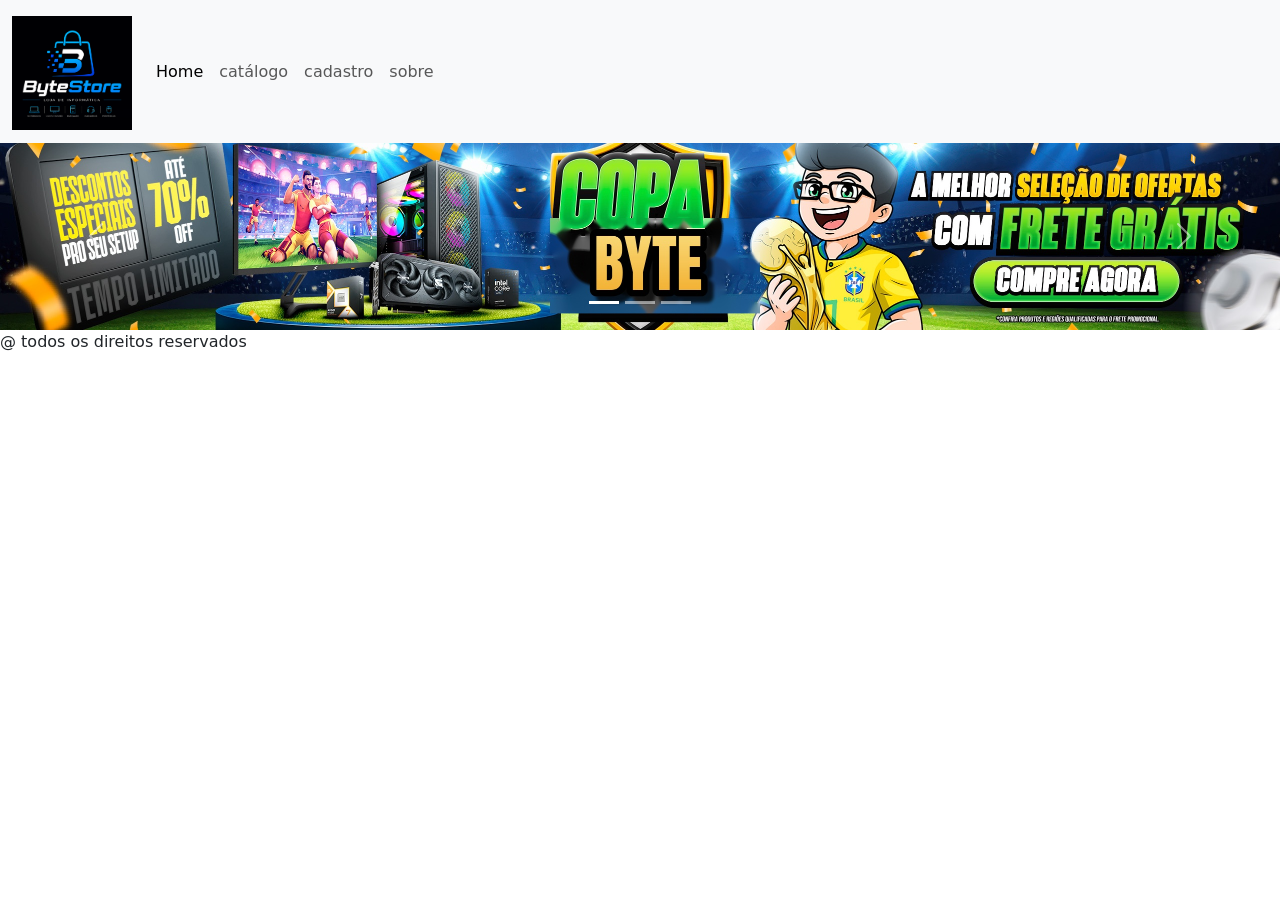
==== index.html @ 50911027 "resolvendo conflitos" ====
<!DOCTYPE html>
<html lang="pt-BR">
<head>
    <meta charset="UTF-8">
    <meta name="viewport" content="width=device-width, initial-scale=1.0">
    <title>Document</title>
    <link href="https://cdn.jsdelivr.net/npm/bootstrap@5.3.8/dist/css/bootstrap.min.css" rel="stylesheet" integrity="sha384-sRIl4kxILFvY47J16cr9ZwB07vP4J8+LH7qKQnuqkuIAvNWLzeN8tE5YBujZqJLB" crossorigin="anonymous">
    <link rel="stylesheet" href="./base.css">
</head>
<body>

    <nav class="navbar navbar-expand-lg bg-body-tertiary">
    <div class="container-fluid">
        <a class="navbar-brand" href="./index.html"><img src="./assets/img/Logo (1).png" alt="Logo" width="120" height="114" class="d-inline-block align-text-top">
     </a>
        <button class="navbar-toggler" type="button" data-bs-toggle="collapse" data-bs-target="#navbarText" aria-controls="navbarText" aria-expanded="false" aria-label="Toggle navigation">
        <span class="navbar-toggler-icon"></span>
        </button>
        <div class="collapse navbar-collapse" id="navbarText">
        <ul class="navbar-nav me-auto mb-2 mb-lg-0">
            <li class="nav-item">
            <a class="nav-link active" aria-current="page" href="./index.html">Home</a>
            </li>
            <li class="nav-item">
            <a class="nav-link" href="./catalogo.html">catálogo</a>
            </li>
            <li class="nav-item">
            <a class="nav-link" href="./cadastro.html">cadastro</a>
            </li>
            <li class="nav-item">
            <a class="nav-link" href="./sobre.html">sobre</a>
            </li>
        </ul>
        
        </div>
    </div>
    </nav>
    <section>
        <div id="carouselExampleCaptions" class="carousel slide">
        <div class="carousel-indicators">
            <button type="button" data-bs-target="#carouselExampleCaptions" data-bs-slide-to="0" class="active" aria-current="true" aria-label="Slide 1"></button>
            <button type="button" data-bs-target="#carouselExampleCaptions" data-bs-slide-to="1" aria-label="Slide 2"></button>
            <button type="button" data-bs-target="#carouselExampleCaptions" data-bs-slide-to="2" aria-label="Slide 3"></button>
        </div>
        <div class="carousel-inner">
            <div class="carousel-item active">
            <img src="./assets/img/imagem 1.jpg" class="d-block align-items-center  w-100" alt="...">
            <div class="carousel-caption d-none d-md-block">     </div>
            </div>
            <div class="carousel-item">
            <img src="./assets/img/imagem 2.png" class="d-block w-100" alt="...">
            <div class="carousel-caption d-none d-md-block"></div></div>
            <div class="carousel-item">
            <img src="./assets/img/imagem 3.png" class="d-block w-100" alt="...">
            <div class="carousel-caption d-none d-md-block">
                
            </div>
            </div>
        </div>
        <button class="carousel-control-prev" type="button" data-bs-target="#carouselExampleCaptions" data-bs-slide="prev">
            <span class="carousel-control-prev-icon" aria-hidden="true"></span>
            <span class="visually-hidden">Previous</span>
        </button>
        <button class="carousel-control-next" type="button" data-bs-target="#carouselExampleCaptions" data-bs-slide="next">
            <span class="carousel-control-next-icon" aria-hidden="true"></span>
            <span class="visually-hidden">Next</span>
        </button>
    </div>

    </section>


    <footer>
        <p>@ todos os direitos reservados</p>
    </footer>


    <script src="https://cdn.jsdelivr.net/npm/bootstrap@5.3.8/dist/js/bootstrap.bundle.min.js" integrity="sha384-FKyoEForCGlyvwx9Hj09JcYn3nv7wiPVlz7YYwJrWVcXK/BmnVDxM+D2scQbITxI" crossorigin="anonymous"></script>
</body>
</html>
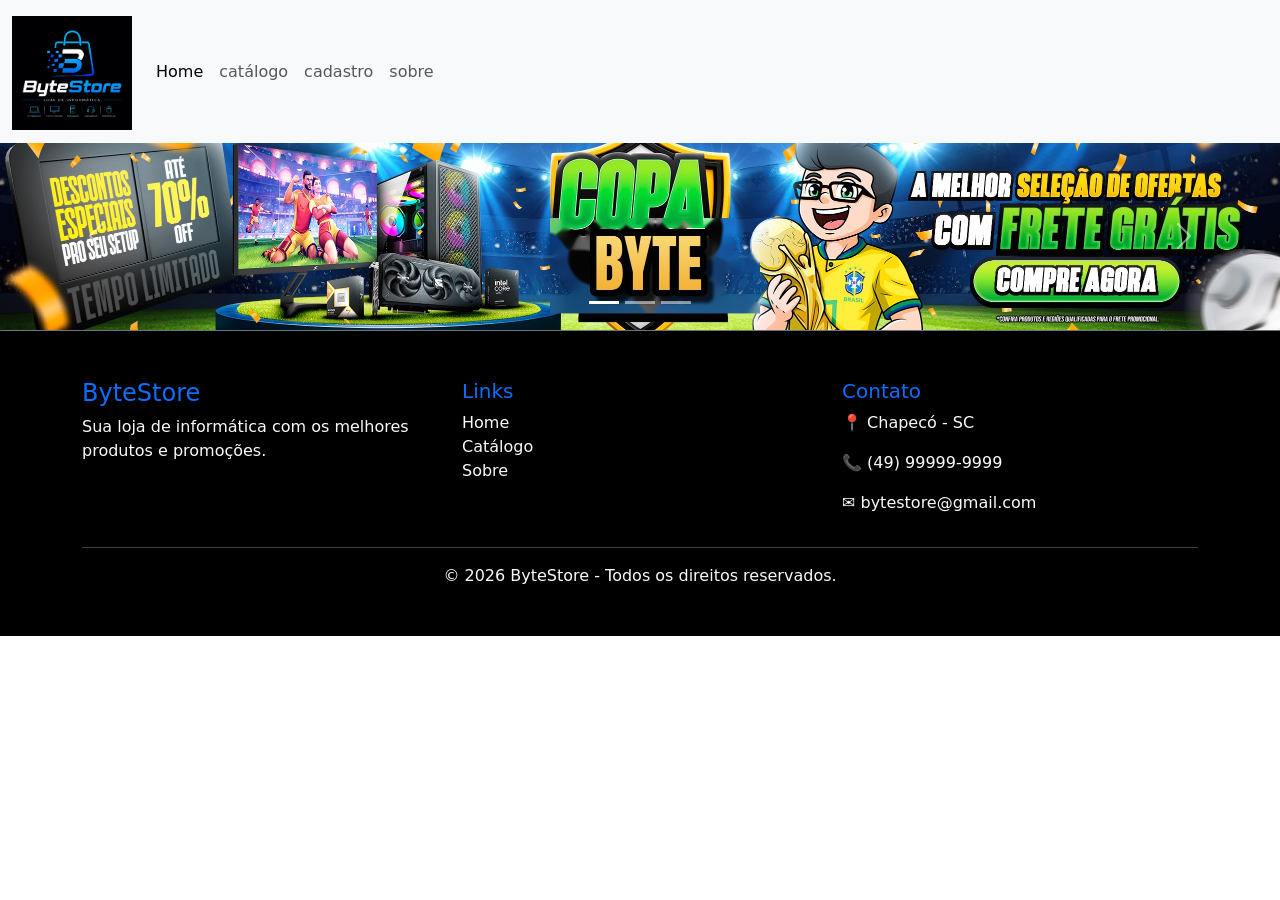
==== commit 1cd1d558: "Alterando footer e adicionando pagina promoções" ====
--- a/index.html
+++ b/index.html
@@ -70,9 +70,125 @@
     </section>
 
 
-    <footer>
-        <p>@ todos os direitos reservados</p>
+   
+
+
+
+
+
+
+
+
+
+
+
+
+
+
+
+
+
+
+
+
+
+
+
+
+
+
+
+
+
+
+
+
+
+
+
+
+
+
+
+
+
+
+
+
+
+
+
+
+
+
+
+
+
+
+
+
+
+
+
+
+
+
+
+
+
+
+
+
+
+
+
+
+
+
+
+
+   <footer class="bg-black text-light border-top border-secondary">
+
+        <div class="container py-5">
+
+            <div class="row">
+
+                <div class="col-md-4">
+                    <h4 class="text-primary">ByteStore</h4>
+                    <p>
+                        Sua loja de informática com os melhores produtos e promoções.
+                    </p>
+                </div>
+
+                <div class="col-md-4">
+                    <h5 class="text-primary">Links</h5>
+
+                    <ul class="list-unstyled">
+                        <li><a href="./index.html" class="text-light text-decoration-none">Home</a></li>
+                        <li><a href="./catalogo.html" class="text-light text-decoration-none">Catálogo</a></li>
+                        <li><a href="./sobre.html" class="text-light text-decoration-none">Sobre</a></li>
+                    </ul>
+                </div>
+
+                <div class="col-md-4">
+                    <h5 class="text-primary">Contato</h5>
+                    <p>📍 Chapecó - SC</p>
+                    <p>📞 (49) 99999-9999</p>
+                    <p>✉ bytestore@gmail.com</p>
+                </div>
+
+            </div>
+
+            <hr>
+
+            <div class="text-center">
+                © 2026 ByteStore - Todos os direitos reservados.
+            </div>
+
+        </div>
+
     </footer>
+
 
 
     <script src="https://cdn.jsdelivr.net/npm/bootstrap@5.3.8/dist/js/bootstrap.bundle.min.js" integrity="sha384-FKyoEForCGlyvwx9Hj09JcYn3nv7wiPVlz7YYwJrWVcXK/BmnVDxM+D2scQbITxI" crossorigin="anonymous"></script>
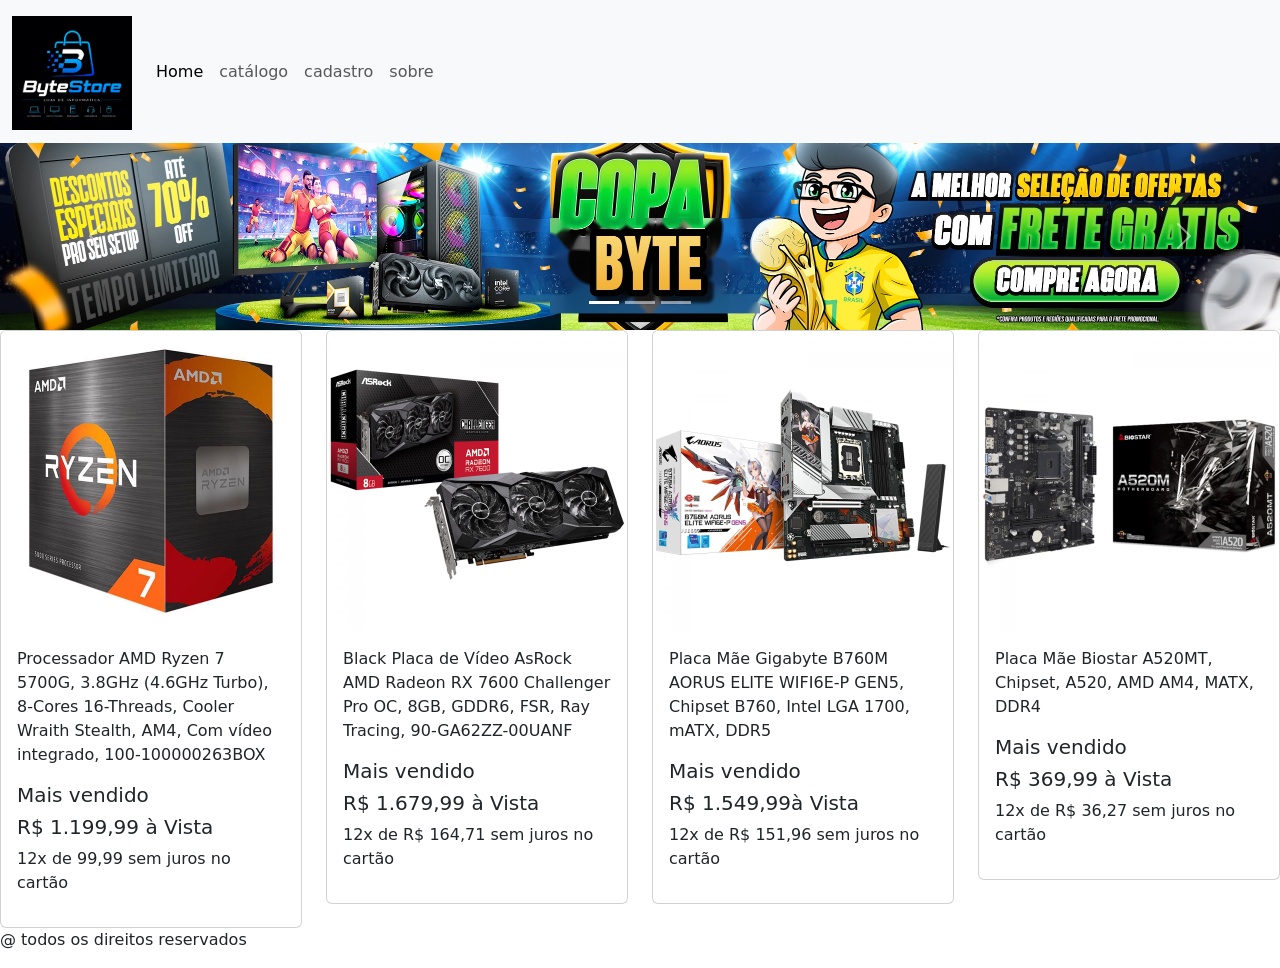
==== commit e0798d1a: "salvando alteracoes locais" ====
--- a/index.html
+++ b/index.html
@@ -35,7 +35,8 @@
         </div>
     </div>
     </nav>
-    <section>
+    
+    <section id="carrosel-inicio-img">
         <div id="carouselExampleCaptions" class="carousel slide">
         <div class="carousel-indicators">
             <button type="button" data-bs-target="#carouselExampleCaptions" data-bs-slide-to="0" class="active" aria-current="true" aria-label="Slide 1"></button>
@@ -66,129 +67,68 @@
             <span class="visually-hidden">Next</span>
         </button>
     </div>
+    </section>
 
+    <section>
+        <div class="row row-cols-1 row-cols-md-2 g-4">
+            <div class="col-md-3">
+                <div class="card">
+                <img src="./assets/img/inic-card-prod-1.jpg" class="card-img-top" alt="...">
+                <div class="card-body">
+                    <p class="card-text">Processador AMD Ryzen 7 5700G, 3.8GHz (4.6GHz Turbo), 8-Cores 16-Threads, Cooler Wraith Stealth, AM4, Com vídeo integrado, 100-100000263BOX</p>
+                    <h5 id="informacao"> Mais vendido</h5>
+                    <h5 id="preco">R$ 1.199,99 à Vista </h5>
+                    <p> 12x de 99,99 sem juros no cartão</p>
+                </div>
+                </div>
+            </div>
+            <div class="col-md-3">
+                <div class="card">
+                <img src="./assets/img/inic-card-prod-2.jpg" class="card-img-top " alt="...">
+                <div class="card-body">
+                    <p class="card-text">Black Placa de Vídeo AsRock AMD Radeon RX 7600 Challenger Pro OC, 8GB, GDDR6, FSR, Ray Tracing, 90-GA62ZZ-00UANF</p>
+                    <h5 id="informacao"> Mais vendido</h5>
+                    <h5 id="preco">R$ 1.679,99 à Vista </h5>
+                    <p> 12x de R$ 164,71 sem juros no cartão</p>
+                </div>
+                </div>
+            </div>
+                <div class="col-md-3">
+                <div class="card">
+                <img src="./assets/img/inic-card-prod-3.jpg" class="card-img-top " alt="...">
+                <div class="card-body">
+                    <p class="card-text">Placa Mãe Gigabyte B760M AORUS ELITE WIFI6E-P GEN5, Chipset B760, Intel LGA 1700, mATX, DDR5</p>
+                    <h5 id="informacao"> Mais vendido</h5>
+                    <h5 id="preco"> R$ 1.549,99à Vista </h5>
+                    <p> 12x de R$ 151,96 sem juros no cartão </p>
+                </div>
+                </div>
+            </div>
+            <div class="col-md-3">
+                <div class="card">
+                <img src="./assets/img/inic-card-prod-4.jpg" class="card-img-top " alt="...">
+                <div class="card-body">
+                    <p class="card-text">Placa Mãe Biostar A520MT, Chipset, A520, AMD AM4, MATX, DDR4</p>
+                    <h5 id="informacao"> Mais vendido</h5>
+                    <h5 id="preco"> R$ 369,99 à Vista </h5>
+                    <p> 12x de R$ 36,27 sem juros no cartão</p>
+                </div>
+                </div>
+            </div>
+  
+  
+            
+        </div>
     </section>
 
 
-   
+    
+    
 
 
-
-
-
-
-
-
-
-
-
-
-
-
-
-
-
-
-
-
-
-
-
-
-
-
-
-
-
-
-
-
-
-
-
-
-
-
-
-
-
-
-
-
-
-
-
-
-
-
-
-
-
-
-
-
-
-
-
-
-
-
-
-
-
-
-
-
-
-
-
-
-
-
-
-
-   <footer class="bg-black text-light border-top border-secondary">
-
-        <div class="container py-5">
-
-            <div class="row">
-
-                <div class="col-md-4">
-                    <h4 class="text-primary">ByteStore</h4>
-                    <p>
-                        Sua loja de informática com os melhores produtos e promoções.
-                    </p>
-                </div>
-
-                <div class="col-md-4">
-                    <h5 class="text-primary">Links</h5>
-
-                    <ul class="list-unstyled">
-                        <li><a href="./index.html" class="text-light text-decoration-none">Home</a></li>
-                        <li><a href="./catalogo.html" class="text-light text-decoration-none">Catálogo</a></li>
-                        <li><a href="./sobre.html" class="text-light text-decoration-none">Sobre</a></li>
-                    </ul>
-                </div>
-
-                <div class="col-md-4">
-                    <h5 class="text-primary">Contato</h5>
-                    <p>📍 Chapecó - SC</p>
-                    <p>📞 (49) 99999-9999</p>
-                    <p>✉ bytestore@gmail.com</p>
-                </div>
-
-            </div>
-
-            <hr>
-
-            <div class="text-center">
-                © 2026 ByteStore - Todos os direitos reservados.
-            </div>
-
-        </div>
-
+    <footer>
+        <p>@ todos os direitos reservados</p>
     </footer>
-
 
 
     <script src="https://cdn.jsdelivr.net/npm/bootstrap@5.3.8/dist/js/bootstrap.bundle.min.js" integrity="sha384-FKyoEForCGlyvwx9Hj09JcYn3nv7wiPVlz7YYwJrWVcXK/BmnVDxM+D2scQbITxI" crossorigin="anonymous"></script>
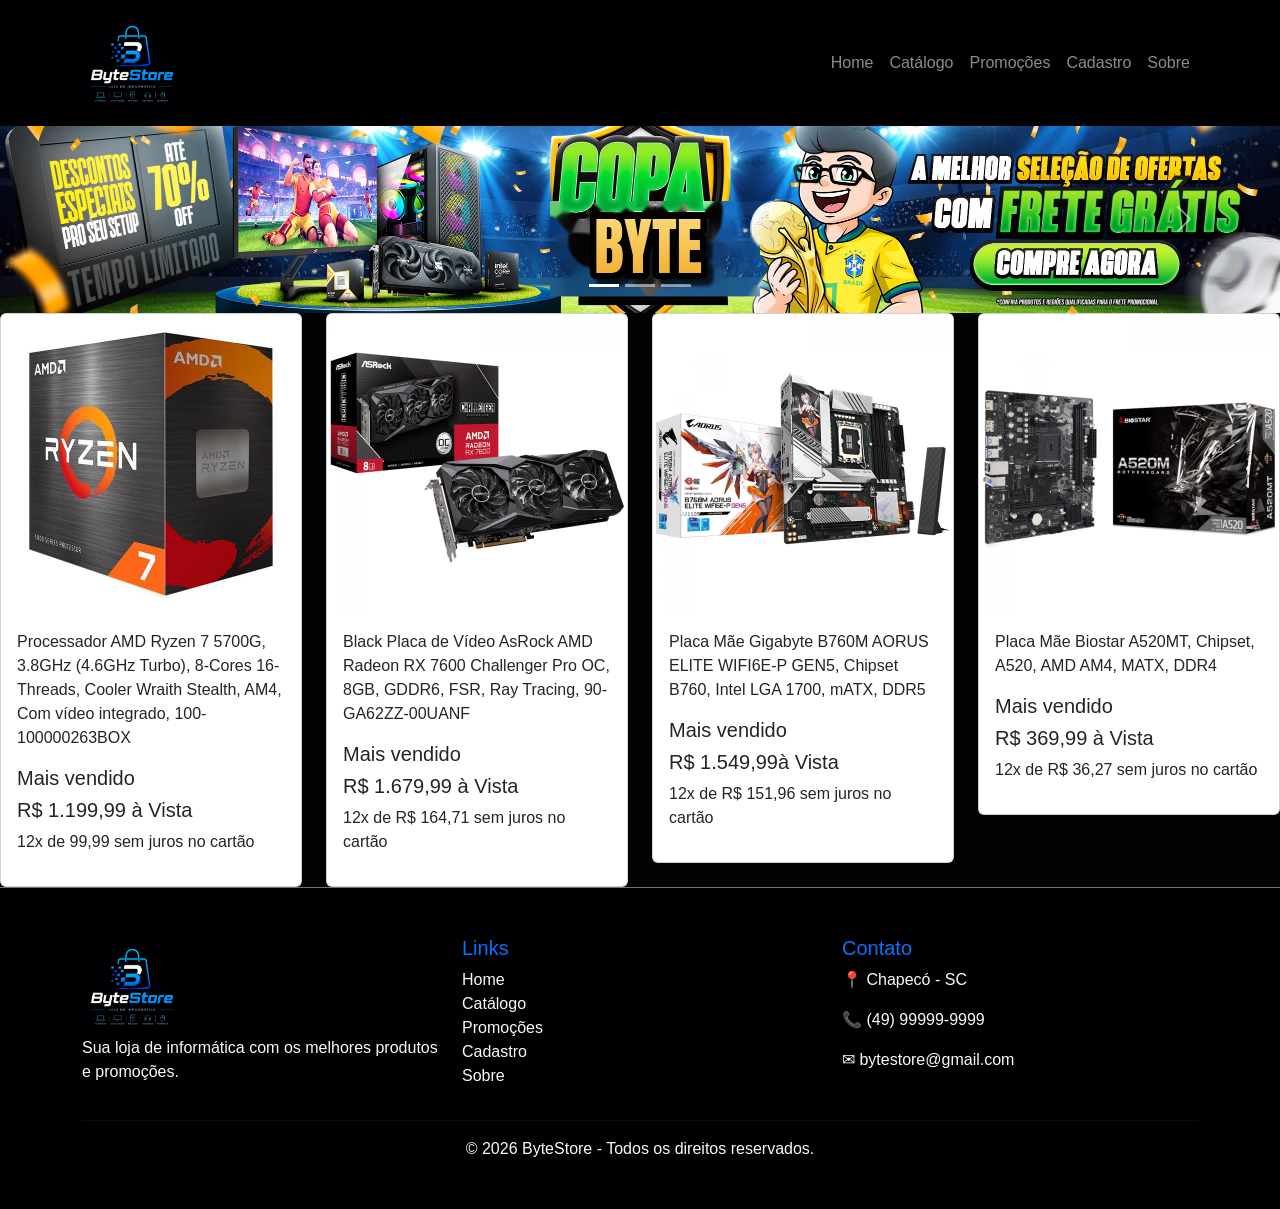
==== commit 37c09ec6: "Finalização da estrutura de todas as paginas" ====
--- a/index.html
+++ b/index.html
@@ -9,32 +9,51 @@
 </head>
 <body>
 
-    <nav class="navbar navbar-expand-lg bg-body-tertiary">
-    <div class="container-fluid">
-        <a class="navbar-brand" href="./index.html"><img src="./assets/img/Logo (1).png" alt="Logo" width="120" height="114" class="d-inline-block align-text-top">
-     </a>
-        <button class="navbar-toggler" type="button" data-bs-toggle="collapse" data-bs-target="#navbarText" aria-controls="navbarText" aria-expanded="false" aria-label="Toggle navigation">
-        <span class="navbar-toggler-icon"></span>
+<nav class="navbar navbar-expand-lg navbar-dark bg-black shadow">
+    <div class="container">
+
+        <a class="navbar-brand" href="./index.html">
+            <img src="./assets/img/Logo (1).png" alt="Logo" width="100">
+        </a>
+
+        <button class="navbar-toggler" type="button"
+            data-bs-toggle="collapse"
+            data-bs-target="#navbarText">
+
+            <span class="navbar-toggler-icon"></span>
+
         </button>
+
         <div class="collapse navbar-collapse" id="navbarText">
-        <ul class="navbar-nav me-auto mb-2 mb-lg-0">
-            <li class="nav-item">
-            <a class="nav-link active" aria-current="page" href="./index.html">Home</a>
-            </li>
-            <li class="nav-item">
-            <a class="nav-link" href="./catalogo.html">catálogo</a>
-            </li>
-            <li class="nav-item">
-            <a class="nav-link" href="./cadastro.html">cadastro</a>
-            </li>
-            <li class="nav-item">
-            <a class="nav-link" href="./sobre.html">sobre</a>
-            </li>
-        </ul>
-        
+
+            <ul class="navbar-nav ms-auto">
+
+                <li class="nav-item">
+                    <a class="nav-link" href="./index.html">Home</a>
+                </li>
+
+                <li class="nav-item">
+                    <a class="nav-link" href="./catalogo.html">Catálogo</a>
+                </li>
+
+                <li class="nav-item">
+                    <a class="nav-link" href="./promocoes.html">Promoções</a>
+                </li>
+
+                <li class="nav-item">
+                    <a class="nav-link" href="./cadastro.html">Cadastro</a>
+                </li>
+
+                <li class="nav-item">
+                    <a class="nav-link" href="./sobre.html">Sobre</a>
+                </li>
+
+            </ul>
+
         </div>
+
     </div>
-    </nav>
+</nav>
     
     <section id="carrosel-inicio-img">
         <div id="carouselExampleCaptions" class="carousel slide">
@@ -122,13 +141,57 @@
     </section>
 
 
-    
-    
 
 
-    <footer>
-        <p>@ todos os direitos reservados</p>
+
+
+
+   <footer class="bg-black text-light border-top border-secondary">
+
+        <div class="container py-5">
+
+            <div class="row">
+
+                <div class="col-md-4">
+                    <a href="./index.html">
+                    <img src="./assets/img/Logo (1).png" alt="Logo" width="100 mb-4">
+                    </a>
+                    <p>
+                        Sua loja de informática com os melhores produtos e promoções.
+                    </p>
+                </div>
+
+                <div class="col-md-4">
+                    <h5 class="text-primary">Links</h5>
+
+                    <ul class="list-unstyled">
+                         <li><a href="./index.html" class="text-light text-decoration-none">Home</a></li>
+                        <li><a href="./catalogo.html" class="text-light text-decoration-none">Catálogo</a></li>
+                        <li><a href="./promocoes.html" class="text-light text-decoration-none">Promoções</a></li>
+                        <li><a href="./cadastro.html" class="text-light text-decoration-none">Cadastro</a></li>
+                        <li><a href="./sobre.html" class="text-light text-decoration-none">Sobre</a></li>
+                    </ul>
+                </div>
+
+                <div class="col-md-4">
+                    <h5 class="text-primary">Contato</h5>
+                    <p>📍 Chapecó - SC</p>
+                    <p>📞 (49) 99999-9999</p>
+                    <p>✉ bytestore@gmail.com</p>
+                </div>
+
+            </div>
+
+            <hr>
+
+            <div class="text-center">
+                © 2026 ByteStore - Todos os direitos reservados.
+            </div>
+
+        </div>
+
     </footer>
+
 
 
     <script src="https://cdn.jsdelivr.net/npm/bootstrap@5.3.8/dist/js/bootstrap.bundle.min.js" integrity="sha384-FKyoEForCGlyvwx9Hj09JcYn3nv7wiPVlz7YYwJrWVcXK/BmnVDxM+D2scQbITxI" crossorigin="anonymous"></script>
--- a/base.css
+++ b/base.css
@@ -0,0 +1,41 @@
+body{
+    background-color: #020304;
+    color: #ffffff;
+    font-family: Arial, Helvetica, sans-serif;
+}
+
+.navbar{
+    box-shadow: 0 2px 10px rgba(0,0,0,.2);
+}
+
+.nav-link{
+    font-weight: 500;
+    transition: .3s;
+}
+
+.nav-link:hover{
+    color: #009dff !important;
+}
+footer{
+    background: #000;
+}
+
+footer h4,
+footer h5{
+    color: #009dff;
+}
+
+footer a{
+    transition: .3s;
+}
+
+footer a:hover{
+    color: #009dff !important;
+}
+
+footer hr{
+    border-color: #333;
+}
+#navbar{
+    background-color: black ;
+}
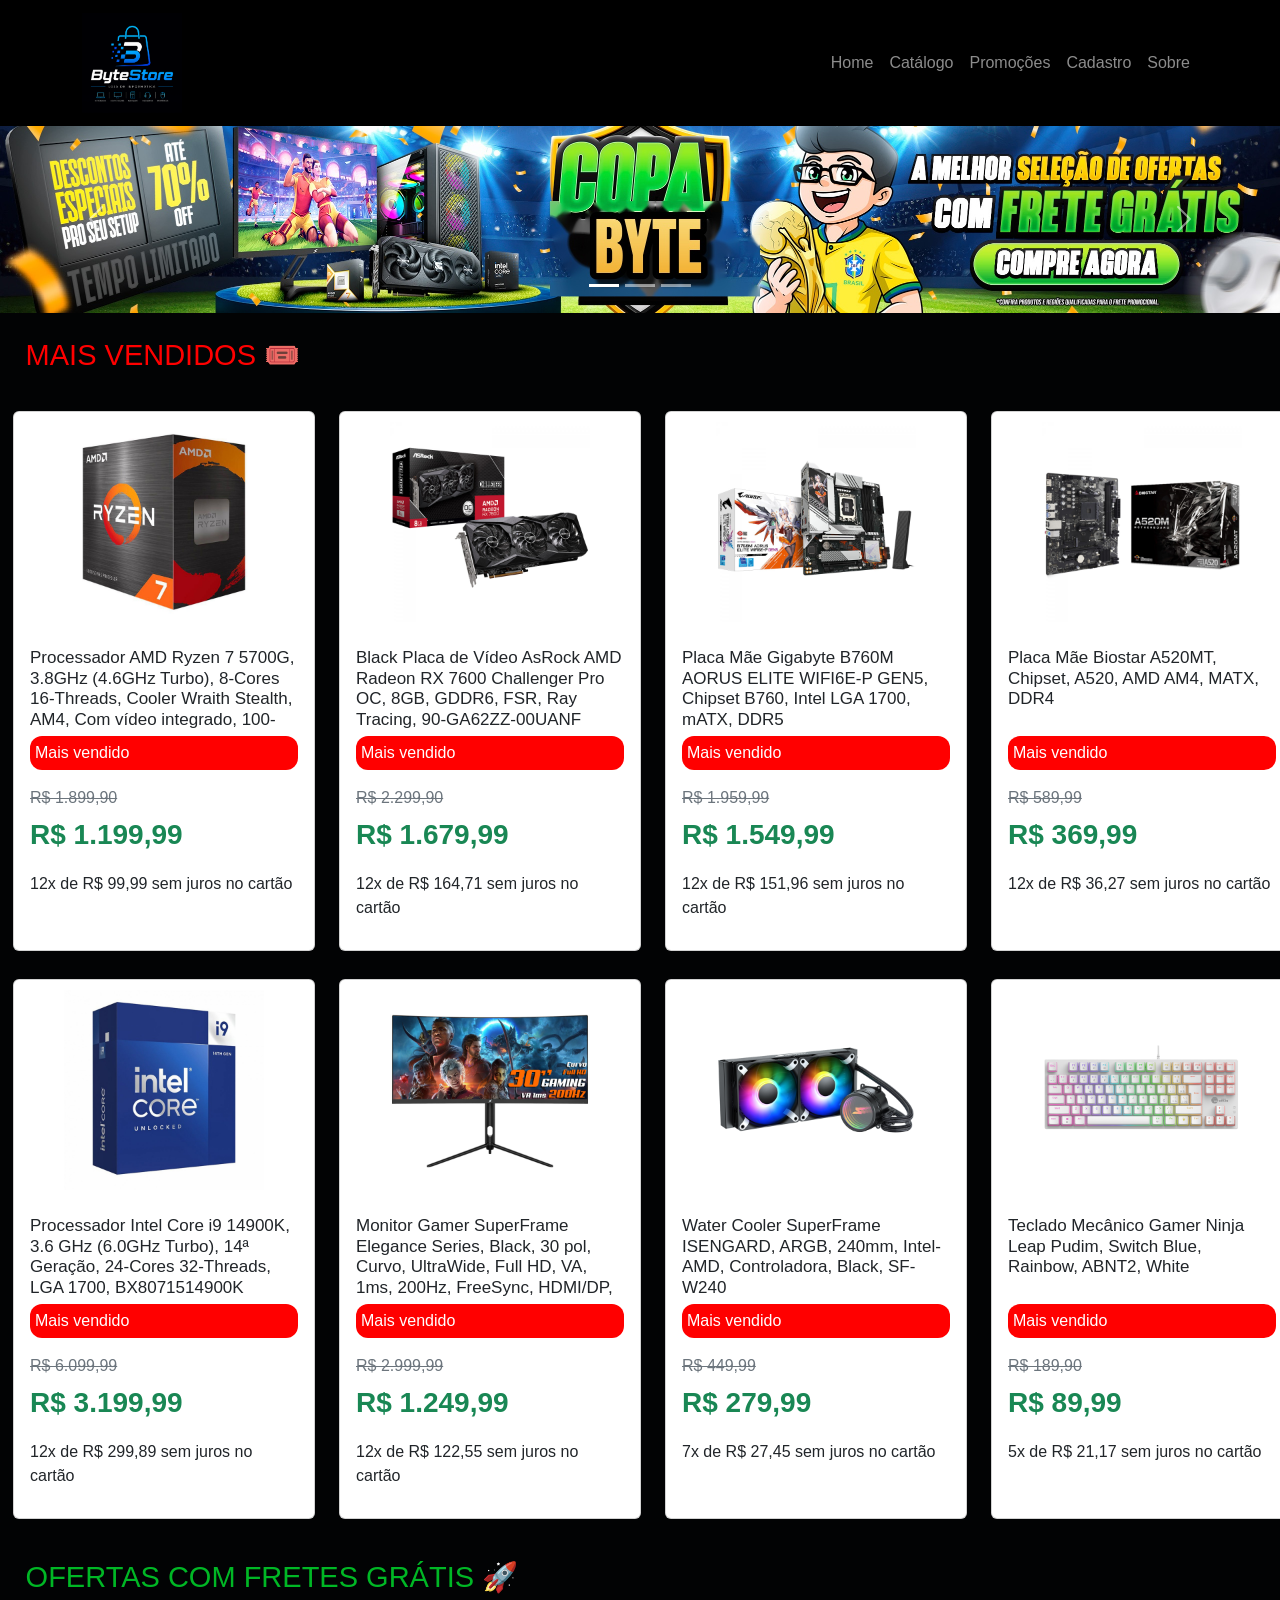
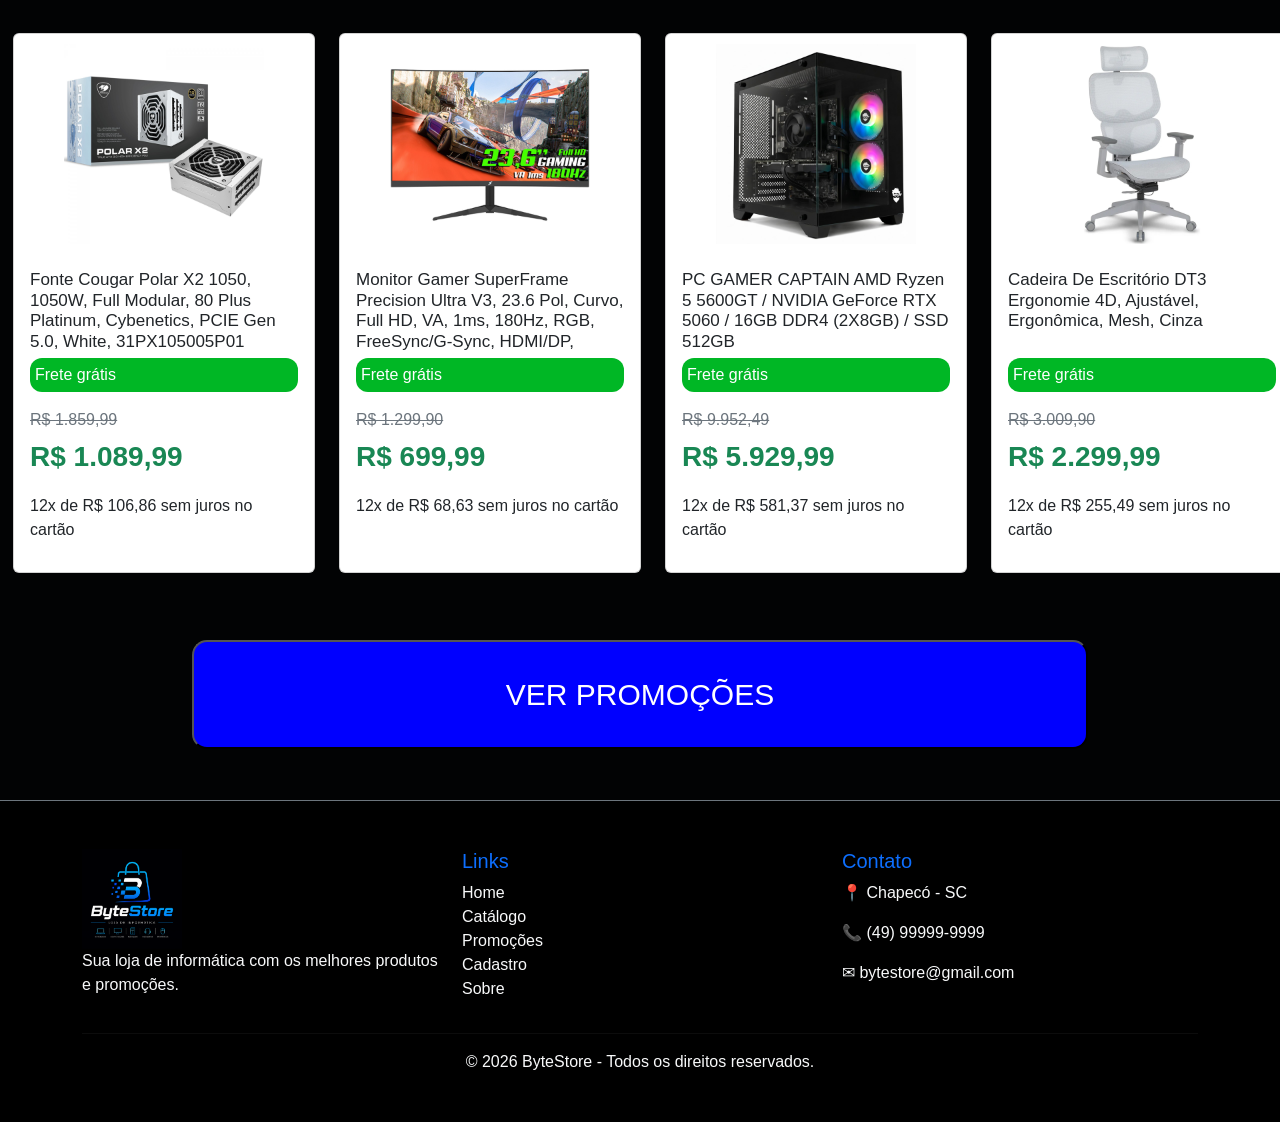
==== commit f8b72ae9: "Paginas inicial e cadastro concluidas" ====
--- a/index.html
+++ b/index.html
@@ -3,9 +3,10 @@
 <head>
     <meta charset="UTF-8">
     <meta name="viewport" content="width=device-width, initial-scale=1.0">
-    <title>Document</title>
+    <title>Home</title>
     <link href="https://cdn.jsdelivr.net/npm/bootstrap@5.3.8/dist/css/bootstrap.min.css" rel="stylesheet" integrity="sha384-sRIl4kxILFvY47J16cr9ZwB07vP4J8+LH7qKQnuqkuIAvNWLzeN8tE5YBujZqJLB" crossorigin="anonymous">
     <link rel="stylesheet" href="./base.css">
+    <link rel="stylesheet" href="./inicio.css">
 </head>
 <body>
 
@@ -89,15 +90,23 @@
     </section>
 
     <section>
+        <h1 id="titulo-inicio-1">MAIS VENDIDOS 🎟️</h1>
         <div class="row row-cols-1 row-cols-md-2 g-4">
             <div class="col-md-3">
                 <div class="card">
                 <img src="./assets/img/inic-card-prod-1.jpg" class="card-img-top" alt="...">
                 <div class="card-body">
-                    <p class="card-text">Processador AMD Ryzen 7 5700G, 3.8GHz (4.6GHz Turbo), 8-Cores 16-Threads, Cooler Wraith Stealth, AM4, Com vídeo integrado, 100-100000263BOX</p>
-                    <h5 id="informacao"> Mais vendido</h5>
-                    <h5 id="preco">R$ 1.199,99 à Vista </h5>
-                    <p> 12x de 99,99 sem juros no cartão</p>
+                    <h5 class="card-titulo">Processador AMD Ryzen 7 5700G, 3.8GHz (4.6GHz Turbo), 8-Cores 16-Threads, Cooler Wraith Stealth, AM4, Com vídeo integrado, 100-100000263BOX</h5>
+                    <p id="informacao"> Mais vendido</p>
+                    <p class="text-secondary text-decoration-line-through mb-1">
+                            R$ 1.899,90
+                        </p>
+
+                        <p class="text-success fs-3 fw-bold">
+                            R$ 1.199,99  
+                        </p>
+
+                        <p> 12x de R$ 99,99 sem juros no cartão</p>
                 </div>
                 </div>
             </div>
@@ -105,9 +114,16 @@
                 <div class="card">
                 <img src="./assets/img/inic-card-prod-2.jpg" class="card-img-top " alt="...">
                 <div class="card-body">
-                    <p class="card-text">Black Placa de Vídeo AsRock AMD Radeon RX 7600 Challenger Pro OC, 8GB, GDDR6, FSR, Ray Tracing, 90-GA62ZZ-00UANF</p>
-                    <h5 id="informacao"> Mais vendido</h5>
-                    <h5 id="preco">R$ 1.679,99 à Vista </h5>
+                    <h5 class="card-titulo">Black Placa de Vídeo AsRock AMD Radeon RX 7600 Challenger Pro OC, 8GB, GDDR6, FSR, Ray Tracing, 90-GA62ZZ-00UANF</h5>
+                    <p id="informacao"> Mais vendido</p>
+                    <p class="text-secondary text-decoration-line-through mb-1">
+                        R$ 2.299,90
+                    </p>
+
+                    <p class="text-success fs-3 fw-bold">
+                        R$ 1.679,99  
+                    </p>
+
                     <p> 12x de R$ 164,71 sem juros no cartão</p>
                 </div>
                 </div>
@@ -116,10 +132,17 @@
                 <div class="card">
                 <img src="./assets/img/inic-card-prod-3.jpg" class="card-img-top " alt="...">
                 <div class="card-body">
-                    <p class="card-text">Placa Mãe Gigabyte B760M AORUS ELITE WIFI6E-P GEN5, Chipset B760, Intel LGA 1700, mATX, DDR5</p>
-                    <h5 id="informacao"> Mais vendido</h5>
-                    <h5 id="preco"> R$ 1.549,99à Vista </h5>
-                    <p> 12x de R$ 151,96 sem juros no cartão </p>
+                    <h5 class="card-titulo">Placa Mãe Gigabyte B760M AORUS ELITE WIFI6E-P GEN5, Chipset B760, Intel LGA 1700, mATX, DDR5</h5>
+                    <p id="informacao"> Mais vendido</p>
+                    <p class="text-secondary text-decoration-line-through mb-1">
+                        R$ 1.959,99
+                    </p>
+
+                    <p class="text-success fs-3 fw-bold">
+                        R$ 1.549,99 
+                    </p>
+
+                    <p> 12x de R$ 151,96 sem juros no cartão</p>
                 </div>
                 </div>
             </div>
@@ -127,22 +150,180 @@
                 <div class="card">
                 <img src="./assets/img/inic-card-prod-4.jpg" class="card-img-top " alt="...">
                 <div class="card-body">
-                    <p class="card-text">Placa Mãe Biostar A520MT, Chipset, A520, AMD AM4, MATX, DDR4</p>
-                    <h5 id="informacao"> Mais vendido</h5>
-                    <h5 id="preco"> R$ 369,99 à Vista </h5>
-                    <p> 12x de R$ 36,27 sem juros no cartão</p>
-                </div>
-                </div>
-            </div>
-  
-  
-            
-        </div>
+                    <h5 class="card-titulo">Placa Mãe Biostar A520MT, Chipset, A520, AMD AM4, MATX, DDR4</h5>
+                    <p id="informacao"> Mais vendido</p>
+                    <p class="text-secondary text-decoration-line-through mb-1">
+                        R$ 589,99
+                    </p>
+
+                    <p class="text-success fs-3 fw-bold">
+                        R$ 369,99
+                    </p>
+
+                    <p> 12x de R$ 36,27  sem juros no cartão</p>
+                </div>
+                </div>
+            </div>
+ 
+        </div>
+         <div class="row row-cols-1 row-cols-md-2 g-4">
+            <div class="col-md-3">
+                <div class="card">
+                <img src="./assets/img/inic-card-prod-5.jpg" class="card-img-top" alt="...">
+                <div class="card-body">
+                    <h5 class="card-titulo">Processador Intel Core i9 14900K, 3.6 GHz (6.0GHz Turbo), 14ª Geração, 24-Cores 32-Threads, LGA 1700, BX8071514900K</h5>
+                    <p id="informacao"> Mais vendido</p>
+                    <p class="text-secondary text-decoration-line-through mb-1">
+                        R$ 6.099,99
+                    </p>
+
+                    <p class="text-success fs-3 fw-bold">
+                        R$ 3.199,99
+                    </p>
+
+                    <p> 12x de R$ 299,89 sem juros no cartão</p>
+                </div>
+                </div>
+            </div>
+            <div class="col-md-3">
+                <div class="card">
+                <img src="./assets/img/inic-card-prod-6.jpg" class="card-img-top " alt="...">
+                <div class="card-body">
+                    <h5 class="card-titulo">Monitor Gamer SuperFrame Elegance Series, Black, 30 pol, Curvo, UltraWide, Full HD, VA, 1ms, 200Hz, FreeSync, HDMI/DP, SFEF-3015-B</h5>
+                    <p id="informacao"> Mais vendido</p>
+                    <p class="text-secondary text-decoration-line-through mb-1">
+                        R$ 2.999,99
+                    </p>
+
+                    <p class="text-success fs-3 fw-bold">
+                        R$ 1.249,99
+                    </p>
+
+                    <p> 12x de R$ 122,55  sem juros no cartão</p>
+                </div>
+                </div>
+            </div>
+                <div class="col-md-3">
+                <div class="card">
+                <img src="./assets/img/inic-card-prod-7.webp" class="card-img-top " alt="...">
+                <div class="card-body">
+                    <h5 class="card-titulo">Water Cooler SuperFrame ISENGARD, ARGB, 240mm, Intel-AMD, Controladora, Black, SF-W240</h5>
+                    <p id="informacao"> Mais vendido</p>
+                    <p class="text-secondary text-decoration-line-through mb-1">
+                        R$ 449,99
+                    </p>
+
+                    <p class="text-success fs-3 fw-bold">
+                        R$ 279,99
+                    </p>
+
+                    <p> 7x de R$ 27,45  sem juros no cartão</p>
+                </div>
+                </div>
+            </div>
+            <div class="col-md-3">
+                <div class="card">
+                <img src="./assets/img/inic-card-prod-8.webp" class="card-img-top " alt="...">
+                <div class="card-body">
+                     <h5 class="card-titulo">Teclado Mecânico Gamer Ninja Leap Pudim, Switch Blue, Rainbow, ABNT2, White</h5>
+                    <p id="informacao"> Mais vendido</p>
+                    <p class="text-secondary text-decoration-line-through mb-1">
+                        R$ 189,90 
+                    </p>
+
+                    <p class="text-success fs-3 fw-bold">
+                        R$ 89,99
+                    </p>
+
+                    <p> 5x de R$ 21,17  sem juros no cartão</p>
+                </div>
+                </div>
+            </div>
+        </div>
+        <h1 id="titulo-inicio-2">OFERTAS COM FRETES GRÁTIS 🚀</h1>
+        <div class="row row-cols-1 row-cols-md-2 g-4">
+            <div class="col-md-3">
+                <div class="card">
+                <img src="./assets/img/inic-card-prod-9.jpg" class="card-img-top" alt="...">
+                <div class="card-body">
+                    <h5 class="card-titulo">Fonte Cougar Polar X2 1050, 1050W, Full Modular, 80 Plus Platinum, Cybenetics, PCIE Gen 5.0, White, 31PX105005P01</h5>
+                    <p id="informacao-2"> Frete grátis</p>
+                    <p class="text-secondary text-decoration-line-through mb-1">
+                        R$ 1.859,99
+                    </p>
+
+                    <p class="text-success fs-3 fw-bold">
+                        R$ 1.089,99
+                    </p>
+
+                    <p> 12x de R$ 106,86 sem juros no cartão</p>
+                </div>
+                </div>
+            </div>
+            <div class="col-md-3">
+                <div class="card">
+                <img src="./assets/img/inic-card-prod-10.jpg" class="card-img-top " alt="...">
+                <div class="card-body">
+                    <h5 class="card-titulo">Monitor Gamer SuperFrame Precision Ultra V3, 23.6 Pol, Curvo, Full HD, VA, 1ms, 180Hz, RGB, FreeSync/G-Sync, HDMI/DP, SFPCB-24180-FHD</h5>
+                    <p id="informacao-2"> Frete grátis</p>
+                    <p class="text-secondary text-decoration-line-through mb-1">
+                        R$ 1.299,90 
+                    </p>
+
+                    <p class="text-success fs-3 fw-bold">
+                        R$ 699,99
+                    </p>
+
+                    <p> 12x de R$ 68,63 sem juros no cartão</p>
+                </div>
+                </div>
+            </div>
+                <div class="col-md-3">
+                <div class="card">
+                <img src="./assets/img/inic-card-prod-11.jpg" class="card-img-top " alt="...">
+                <div class="card-body">
+                    <h5 class="card-titulo">PC GAMER CAPTAIN AMD Ryzen 5 5600GT / NVIDIA GeForce RTX 5060 / 16GB DDR4 (2X8GB) / SSD 512GB</h5>
+                    <p id="informacao-2"> Frete grátis</p>
+                    <p class="text-secondary text-decoration-line-through mb-1">
+                        R$ 9.952,49 
+                    </p>
+
+                    <p class="text-success fs-3 fw-bold">
+                        R$ 5.929,99
+                    </p>
+
+                    <p> 12x de R$ 581,37 sem juros no cartão</p>
+                </div>
+                </div>
+            </div>
+            <div class="col-md-3">
+                <div class="card">
+                <img src="./assets/img/inic-card-prod-12.jpg" class="card-img-top " alt="...">
+                <div class="card-body">
+                     <h5 class="card-titulo">Cadeira De Escritório DT3 Ergonomie 4D, Ajustável, Ergonômica, Mesh, Cinza</h5>
+                    <p id="informacao-2"> Frete grátis</p>
+                    <p class="text-secondary text-decoration-line-through mb-1">
+                        R$ 3.009,90
+                    </p>
+
+                    <p class="text-success fs-3 fw-bold">
+                        R$ 2.299,99
+                    </p>
+
+                    <p> 12x de R$ 255,49 sem juros no cartão</p>
+                </div>
+                </div>
+            </div>
+        </div>
+
+        <div class="d-flex justify-content-center">
+            <button id="bnt-promo"><a href="./promocoes.html">VER PROMOÇÕES</a></button>
+        </div>
+
+        
+
+
     </section>
-
-
-
-
 
 
 
--- a/inicio.css
+++ b/inicio.css
@@ -0,0 +1,67 @@
+.card {
+    height: 95%;
+    display: flex;
+    flex-direction: column;
+    margin: 13px;
+    width: 100%;
+    
+}
+
+.card-img-top {
+    height: 220px;
+    object-fit: contain;
+    padding: 10px;
+}
+
+.card-body {
+    display: flex;
+    flex-direction: column;
+    
+}
+
+.card-titulo {
+    height: 80px; /* mesma altura para todos os títulos */
+    overflow: hidden;
+    font-size: 17px;
+}
+
+#informacao{
+    font-size: 16px;
+    border-radius: 12px;
+    background-color: red;
+    padding: 5px;
+    color: white;
+    
+}
+#titulo-inicio-1{
+    margin: 2%;
+    font-size: 29px;
+    color: red;
+}
+#titulo-inicio-2{
+    margin: 2%;
+    font-size: 29px;
+    color: rgb(0, 183, 37);
+}
+#informacao-2{
+    font-size: 16px;
+    border-radius: 12px;
+    background-color: rgb(0, 183, 37);
+    padding: 5px;
+    color: white;
+    
+}
+#bnt-promo{
+    background-color: rgb(0, 0, 255);
+    width: 70%;
+    height: 50%;
+    padding: 30px;
+    border-radius: 15px;
+    margin: 4%;
+    
+}
+#bnt-promo > a{
+    font-size: 30px ;
+    color: white;
+    text-decoration: none;
+}
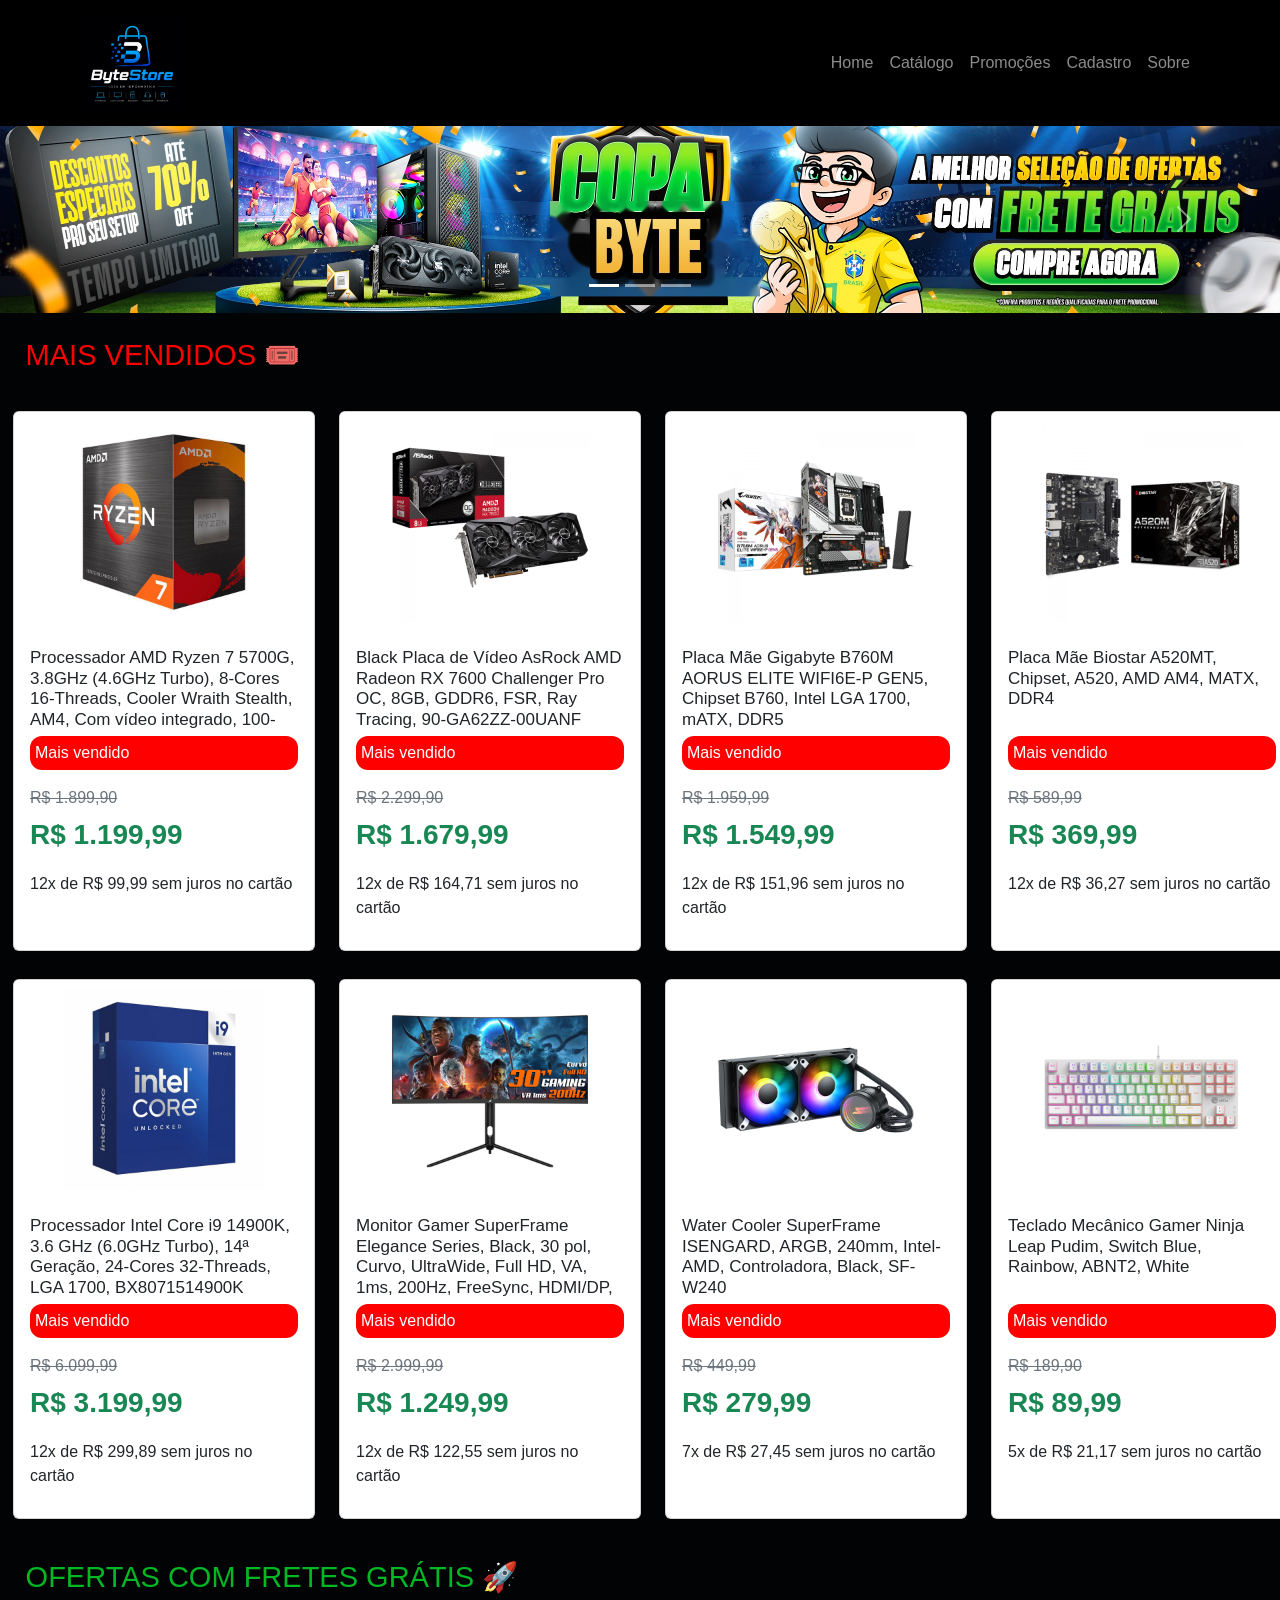
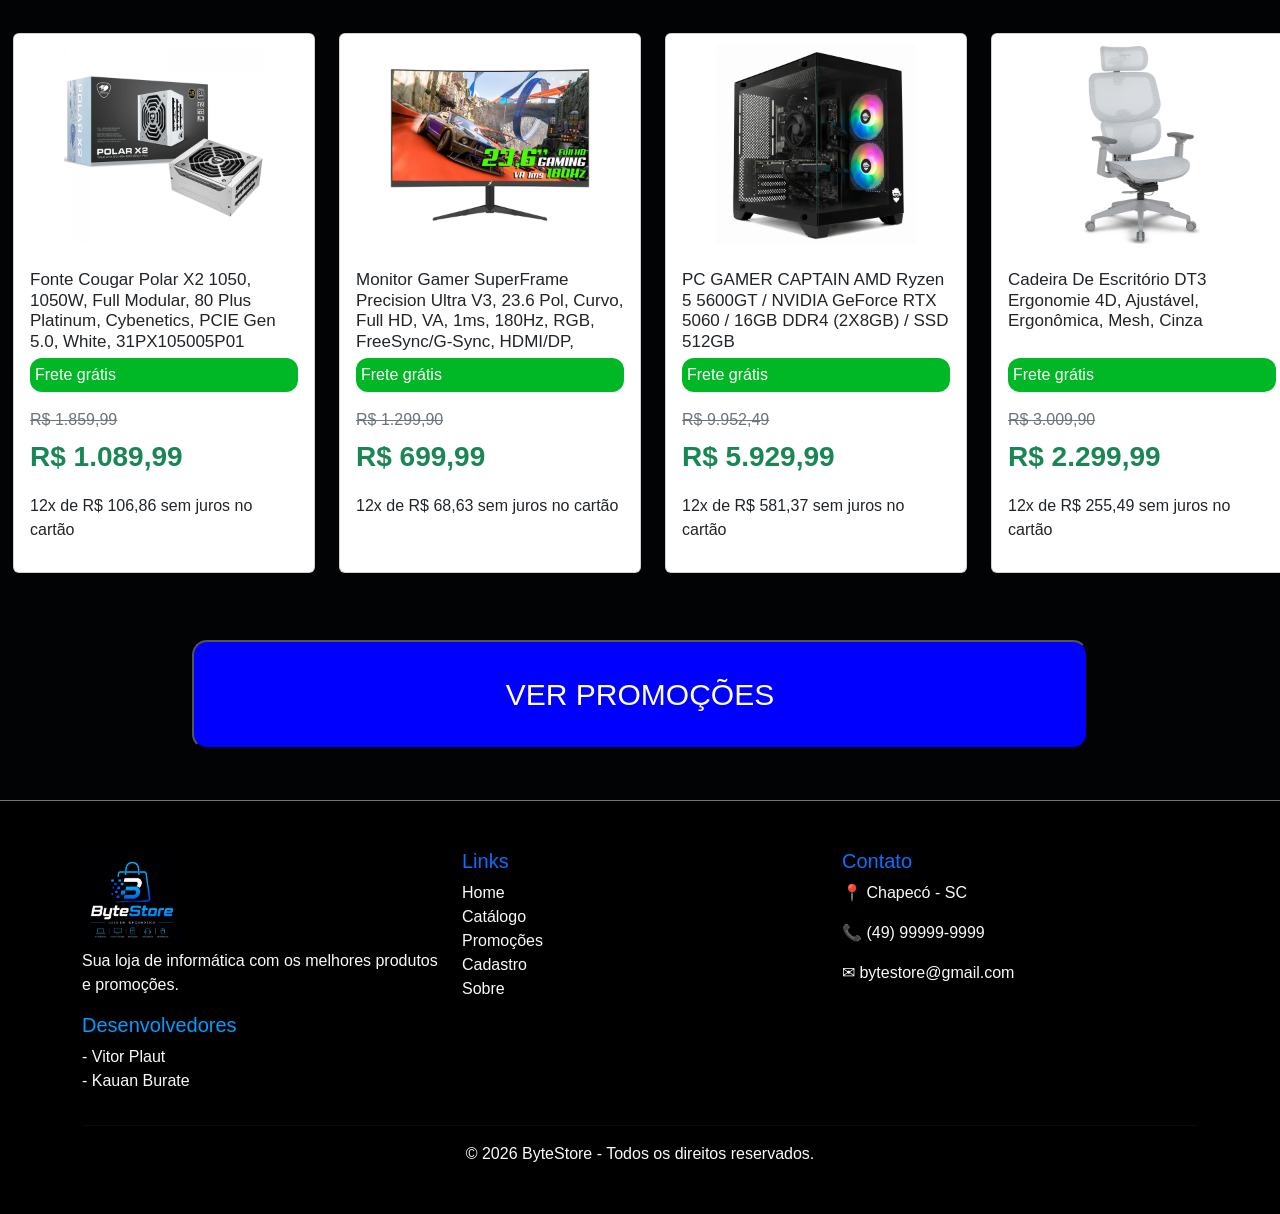
==== commit 09ae97eb: "Ajustes nas pastas e no footer do projeto" ====
--- a/index.html
+++ b/index.html
@@ -5,8 +5,8 @@
     <meta name="viewport" content="width=device-width, initial-scale=1.0">
     <title>Home</title>
     <link href="https://cdn.jsdelivr.net/npm/bootstrap@5.3.8/dist/css/bootstrap.min.css" rel="stylesheet" integrity="sha384-sRIl4kxILFvY47J16cr9ZwB07vP4J8+LH7qKQnuqkuIAvNWLzeN8tE5YBujZqJLB" crossorigin="anonymous">
-    <link rel="stylesheet" href="./base.css">
-    <link rel="stylesheet" href="./inicio.css">
+    <link rel="stylesheet" href="./CSS/base.css">
+    <link rel="stylesheet" href="./CSS/inicio.css">
 </head>
 <body>
 
@@ -340,6 +340,13 @@
                     <p>
                         Sua loja de informática com os melhores produtos e promoções.
                     </p>
+
+                    <h5>Desenvolvedores</h5>
+                    <p>
+                        - Vitor Plaut <br>
+                        - Kauan Burate
+                    </p>
+                    
                 </div>
 
                 <div class="col-md-4">
--- a/CSS/base.css
+++ b/CSS/base.css
@@ -0,0 +1,62 @@
+body{
+    background-color: #020304;
+    color: #ffffff;
+    font-family: Arial, Helvetica, sans-serif;
+}
+
+.navbar{
+    box-shadow: 0 2px 10px rgba(0,0,0,.2);
+}
+
+.nav-link{
+    font-weight: 500;
+    transition: .3s;
+}
+
+.nav-link:hover{
+    color: #009dff !important;
+}
+footer{
+    background: #000;
+}
+
+footer h4,
+footer h5{
+    color: #009dff;
+}
+
+footer a{
+    transition: .3s;
+}
+
+footer a:hover{
+    color: #009dff !important;
+}
+
+footer hr{
+    border-color: #333;
+}
+#navbar{
+    background-color: black ;
+}
+
+ /* --catalogo-- */
+.card-img-top{
+    height: 220px;
+    object-fit: contain;
+    padding: 15px;
+    background-color: #fff;
+}
+
+.card{
+    height: 100%;
+}
+
+.card-body{
+    display: flex;
+    flex-direction: column;
+}
+
+.card-body .btn{
+    margin-top: auto;
+}
--- a/CSS/inicio.css
+++ b/CSS/inicio.css
@@ -0,0 +1,67 @@
+.card {
+    height: 95%;
+    display: flex;
+    flex-direction: column;
+    margin: 13px;
+    width: 100%;
+    
+}
+
+.card-img-top {
+    height: 220px;
+    object-fit: contain;
+    padding: 10px;
+}
+
+.card-body {
+    display: flex;
+    flex-direction: column;
+    
+}
+
+.card-titulo {
+    height: 80px; /* mesma altura para todos os títulos */
+    overflow: hidden;
+    font-size: 17px;
+}
+
+#informacao{
+    font-size: 16px;
+    border-radius: 12px;
+    background-color: red;
+    padding: 5px;
+    color: white;
+    
+}
+#titulo-inicio-1{
+    margin: 2%;
+    font-size: 29px;
+    color: red;
+}
+#titulo-inicio-2{
+    margin: 2%;
+    font-size: 29px;
+    color: rgb(0, 183, 37);
+}
+#informacao-2{
+    font-size: 16px;
+    border-radius: 12px;
+    background-color: rgb(0, 183, 37);
+    padding: 5px;
+    color: white;
+    
+}
+#bnt-promo{
+    background-color: rgb(0, 0, 255);
+    width: 70%;
+    height: 50%;
+    padding: 30px;
+    border-radius: 15px;
+    margin: 4%;
+    
+}
+#bnt-promo > a{
+    font-size: 30px ;
+    color: white;
+    text-decoration: none;
+}
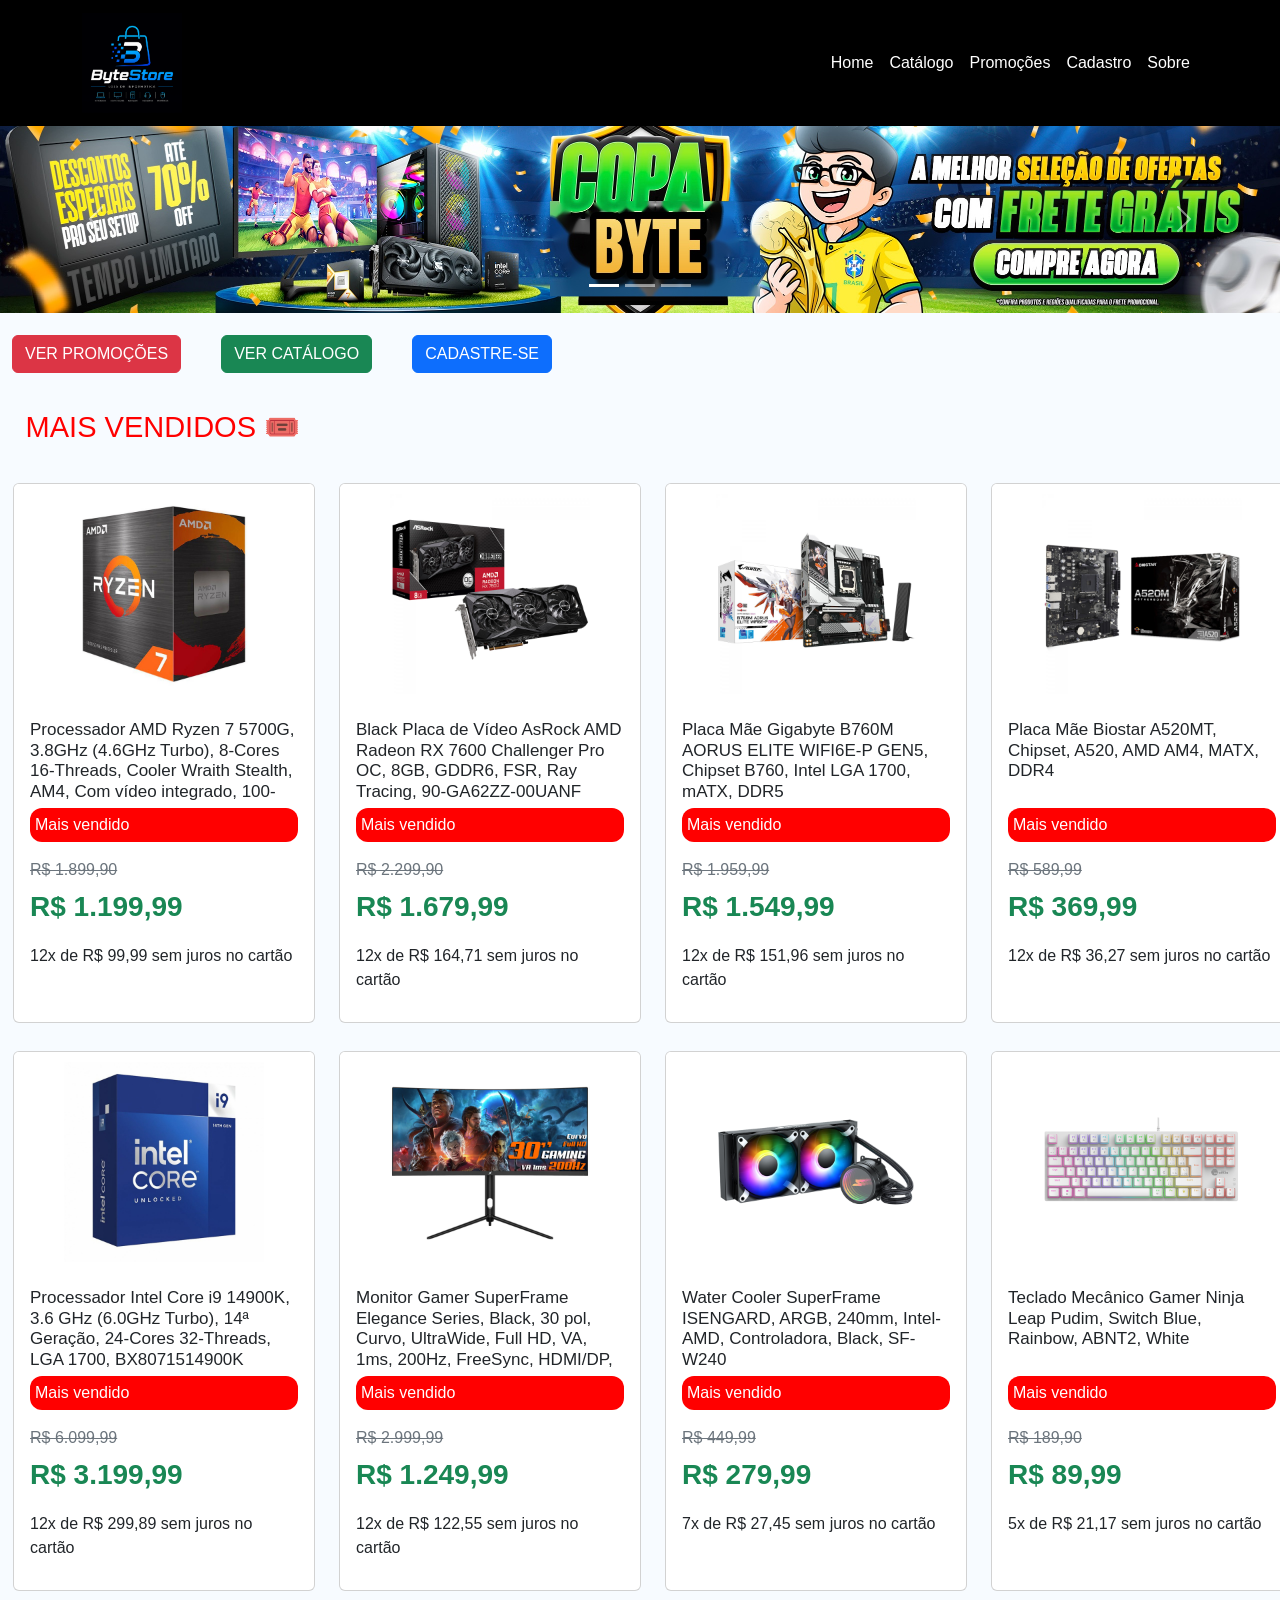
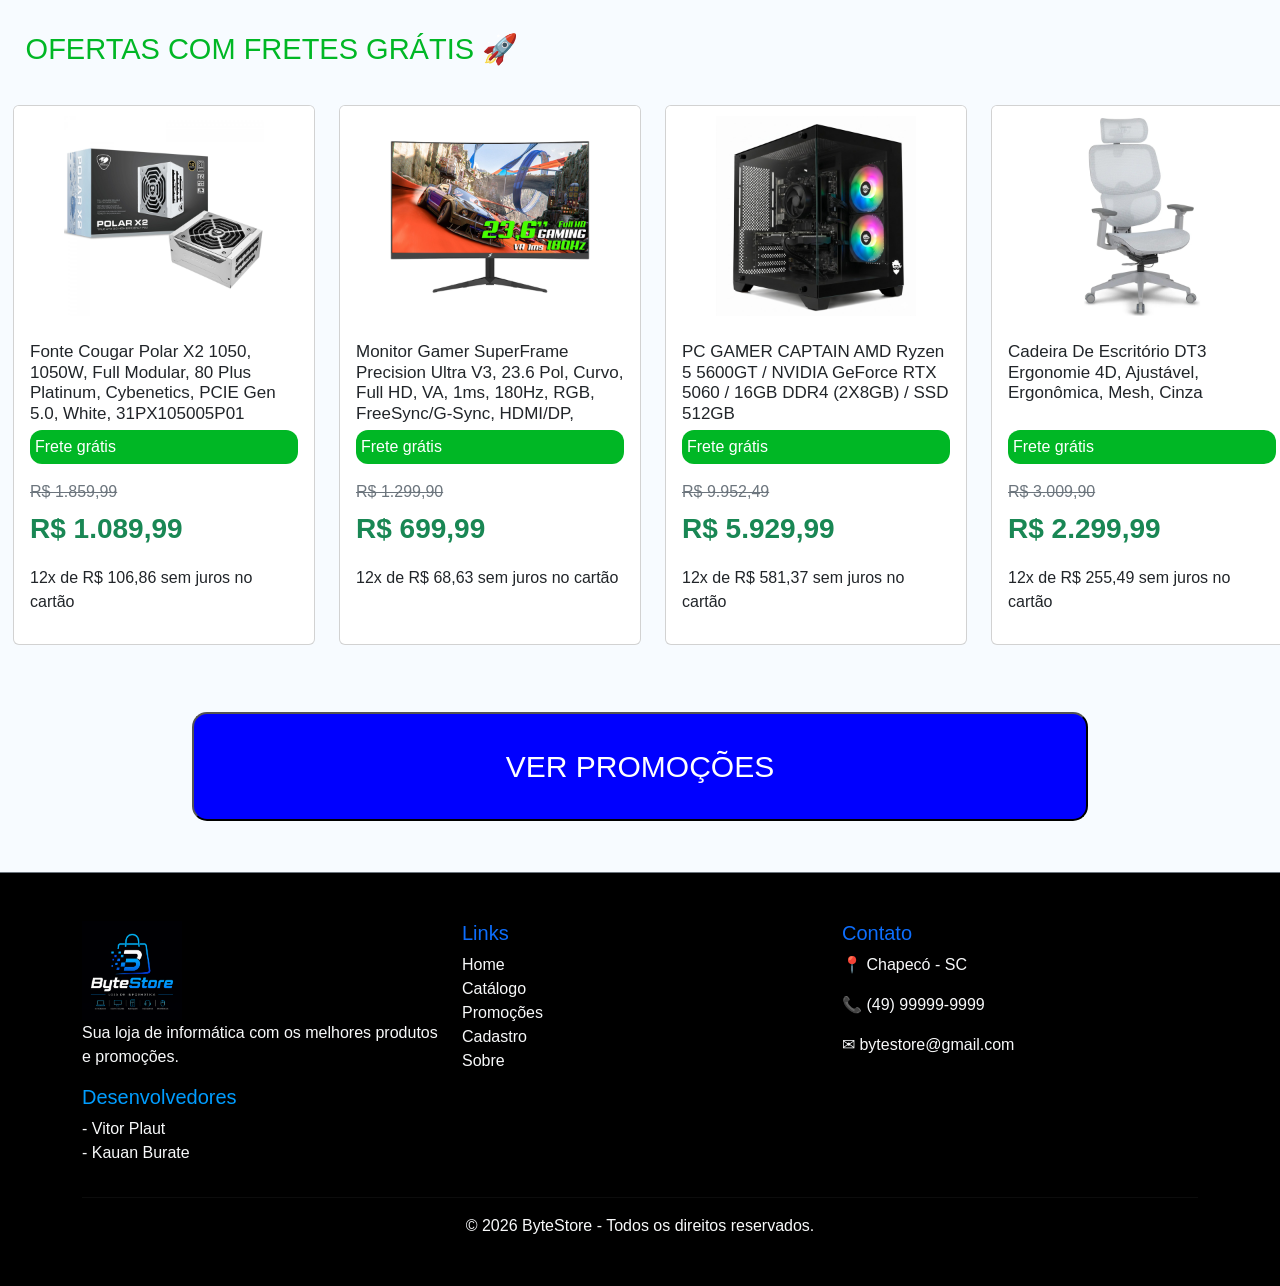
==== commit ef9f55c3: "Alteracoes no background das paginas" ====
--- a/index.html
+++ b/index.html
@@ -90,6 +90,19 @@
     </section>
 
     <section>
+        <div class="d-flex justify-content-left gap-3">
+            <a href="./promocoes.html" class="btn  btn-danger">
+                VER PROMOÇÕES
+            </a>
+        
+            <a href="./catalogo.html" class="btn btn-success">
+                VER CATÁLOGO
+            </a>
+        
+            <a href="./cadastro.html" class="btn btn-primary">
+                CADASTRE-SE
+            </a>
+        </div>
         <h1 id="titulo-inicio-1">MAIS VENDIDOS 🎟️</h1>
         <div class="row row-cols-1 row-cols-md-2 g-4">
             <div class="col-md-3">
--- a/CSS/base.css
+++ b/CSS/base.css
@@ -1,6 +1,6 @@
 body{
-    background-color: #020304;
-    color: #ffffff;
+    background-color: #f7fbff;
+    color: #000000;
     font-family: Arial, Helvetica, sans-serif;
 }
 
@@ -11,6 +11,7 @@
 .nav-link{
     font-weight: 500;
     transition: .3s;
+    color: white;
 }
 
 .nav-link:hover{
--- a/CSS/inicio.css
+++ b/CSS/inicio.css
@@ -64,4 +64,8 @@
     font-size: 30px ;
     color: white;
     text-decoration: none;
+}
+.btn{
+    margin: 12px;
+    margin-top: 22px;
 }
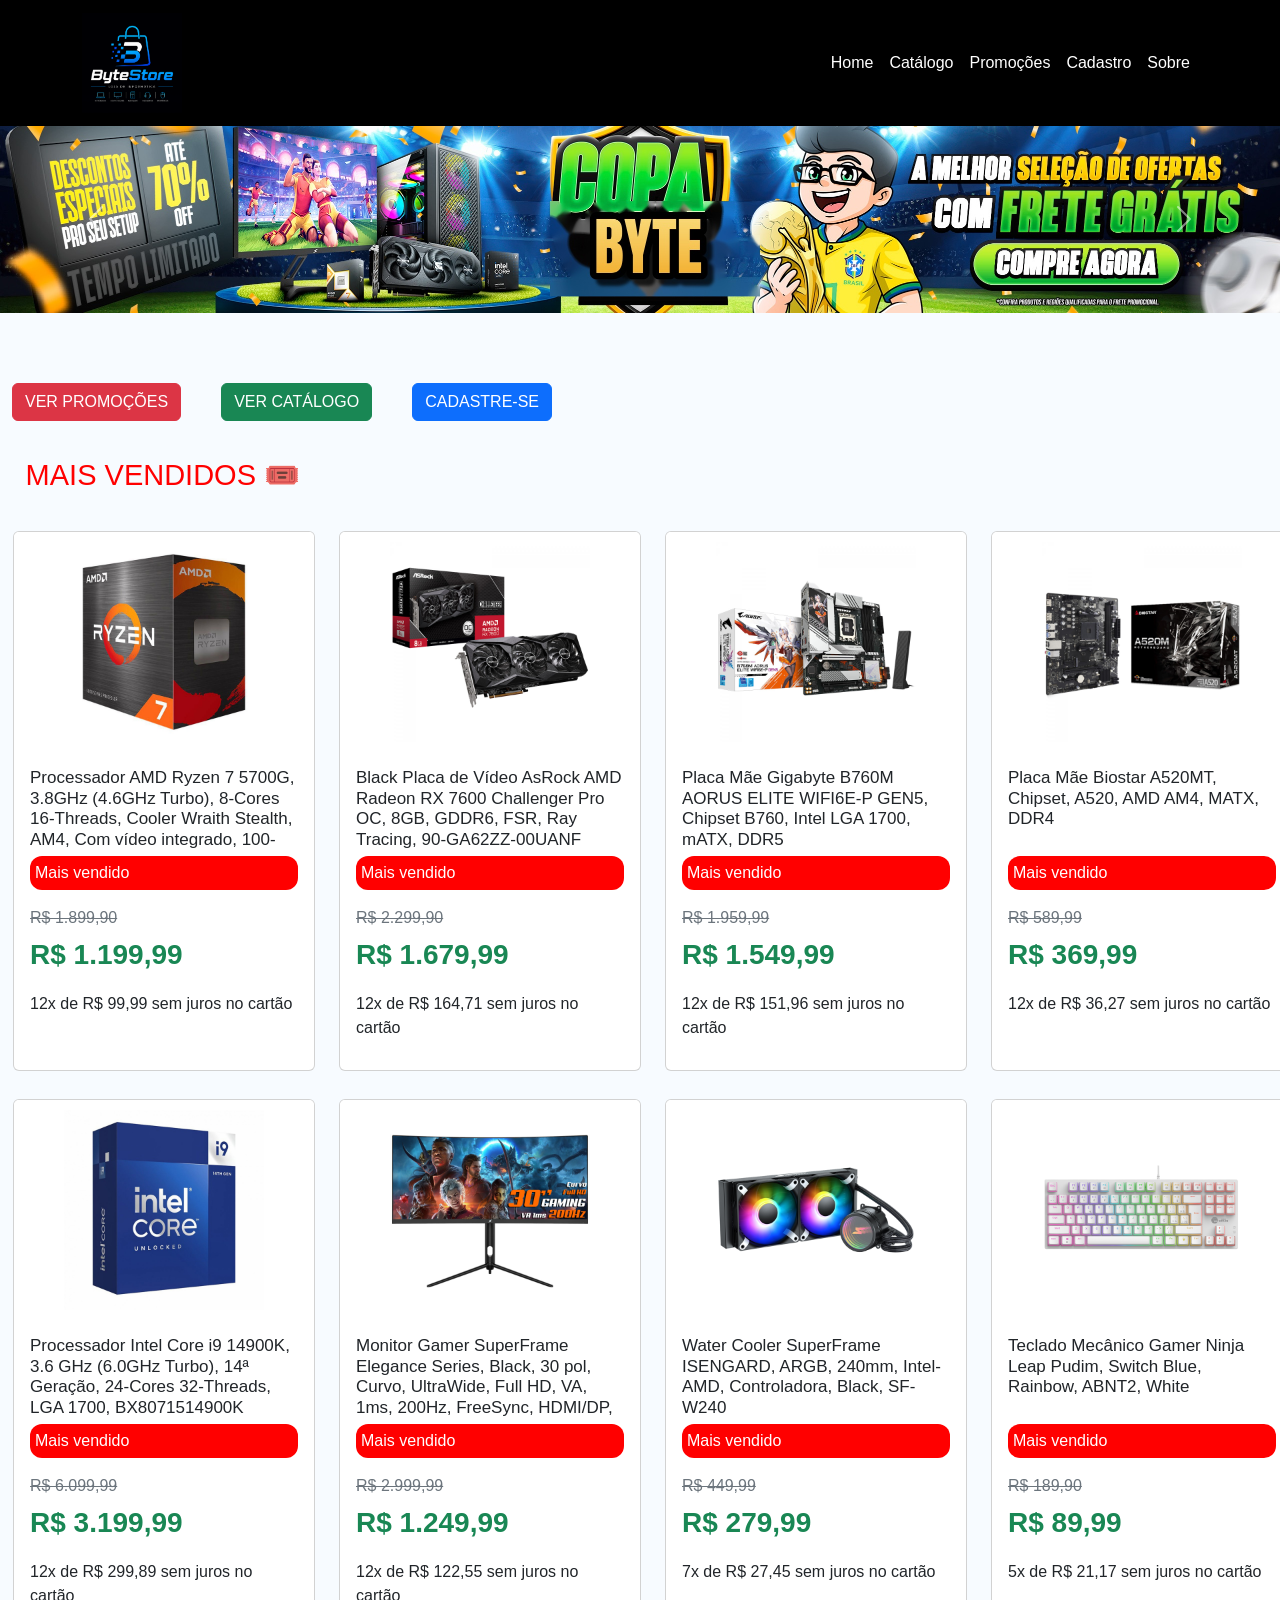
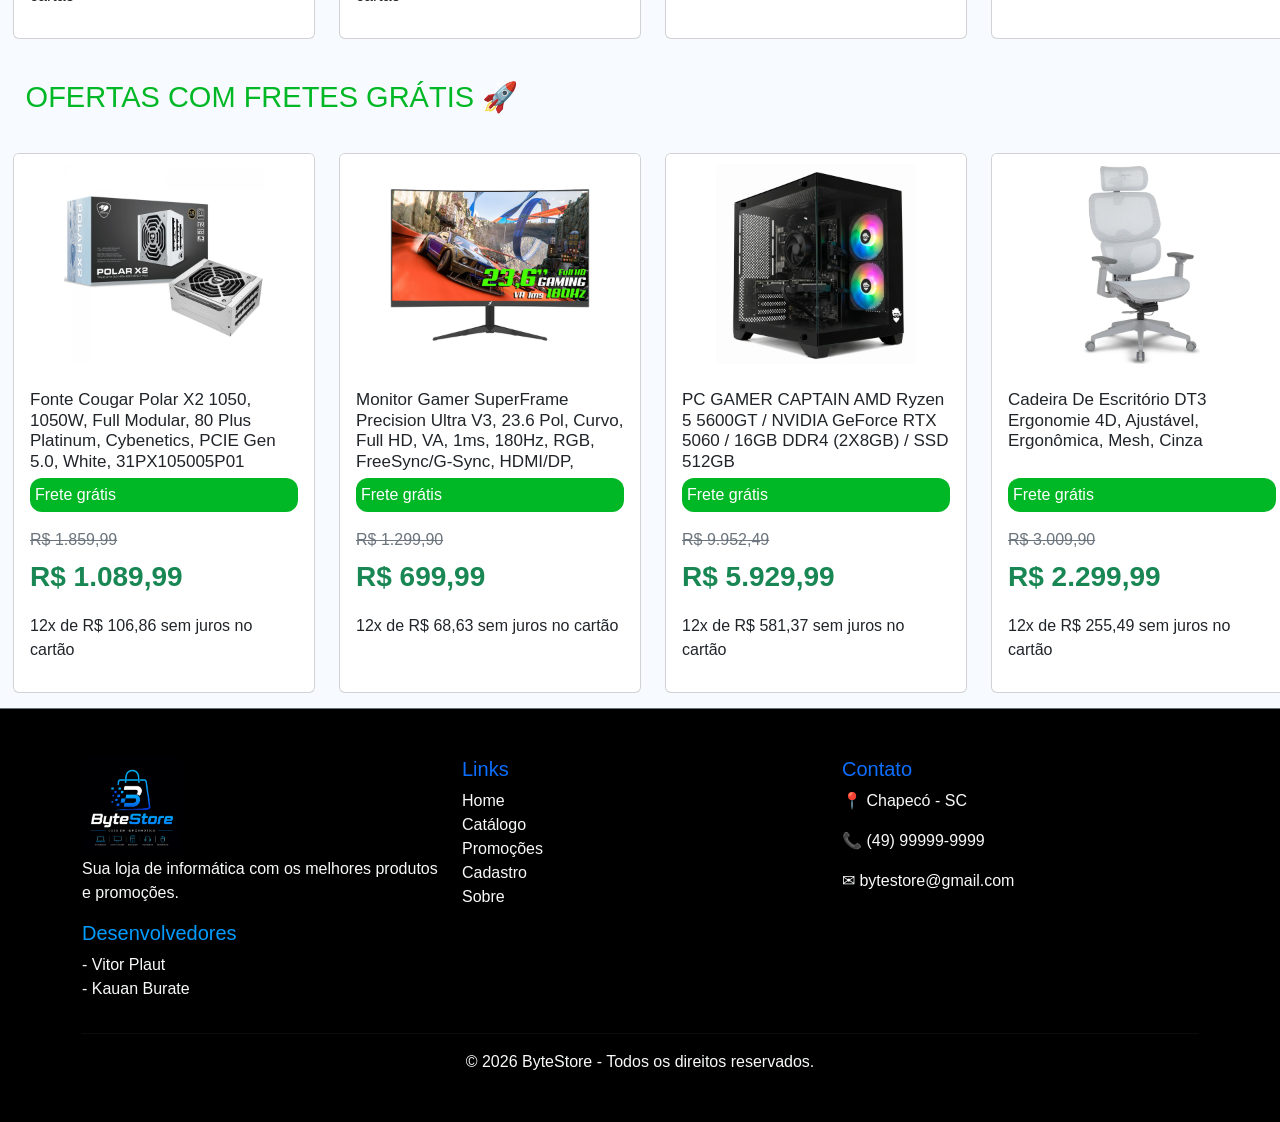
==== commit 2c204d56: "Revisão Geral do projeto" ====
--- a/index.html
+++ b/index.html
@@ -56,41 +56,44 @@
     </div>
 </nav>
     
-    <section id="carrosel-inicio-img">
-        <div id="carouselExampleCaptions" class="carousel slide">
-        <div class="carousel-indicators">
-            <button type="button" data-bs-target="#carouselExampleCaptions" data-bs-slide-to="0" class="active" aria-current="true" aria-label="Slide 1"></button>
-            <button type="button" data-bs-target="#carouselExampleCaptions" data-bs-slide-to="1" aria-label="Slide 2"></button>
-            <button type="button" data-bs-target="#carouselExampleCaptions" data-bs-slide-to="2" aria-label="Slide 3"></button>
-        </div>
+   
+    <div id="carousel-inicio-img" class="carousel slide mb-5" data-bs-ride="carousel">
+
         <div class="carousel-inner">
+
             <div class="carousel-item active">
-            <img src="./assets/img/imagem 1.jpg" class="d-block align-items-center  w-100" alt="...">
-            <div class="carousel-caption d-none d-md-block">     </div>
-            </div>
+                <img src="./assets/img/imagem 1.jpg" class="d-block w-100">
+            </div>
+
             <div class="carousel-item">
-            <img src="./assets/img/imagem 2.png" class="d-block w-100" alt="...">
-            <div class="carousel-caption d-none d-md-block"></div></div>
+                <img src="./assets/img/imagem 2.png" class="d-block w-100">
+            </div>
+
             <div class="carousel-item">
-            <img src="./assets/img/imagem 3.png" class="d-block w-100" alt="...">
-            <div class="carousel-caption d-none d-md-block">
-                
-            </div>
-            </div>
-        </div>
-        <button class="carousel-control-prev" type="button" data-bs-target="#carouselExampleCaptions" data-bs-slide="prev">
-            <span class="carousel-control-prev-icon" aria-hidden="true"></span>
-            <span class="visually-hidden">Previous</span>
+                <img src="./assets/img/imagem 3.png" class="d-block w-100">
+            </div>
+
+        </div>
+
+        <button class="carousel-control-prev" type="button"
+            data-bs-target="#carouselPromocoes" data-bs-slide="prev">
+
+            <span class="carousel-control-prev-icon"></span>
+
         </button>
-        <button class="carousel-control-next" type="button" data-bs-target="#carouselExampleCaptions" data-bs-slide="next">
-            <span class="carousel-control-next-icon" aria-hidden="true"></span>
-            <span class="visually-hidden">Next</span>
+
+        <button class="carousel-control-next" type="button"
+            data-bs-target="#carouselPromocoes" data-bs-slide="next">
+
+            <span class="carousel-control-next-icon"></span>
+
         </button>
+    
     </div>
-    </section>
+    
 
     <section>
-        <div class="d-flex justify-content-left gap-3">
+        <div class="d-flex justify-content-left gap-3" id="botoes">
             <a href="./promocoes.html" class="btn  btn-danger">
                 VER PROMOÇÕES
             </a>
@@ -329,13 +332,7 @@
             </div>
         </div>
 
-        <div class="d-flex justify-content-center">
-            <button id="bnt-promo"><a href="./promocoes.html">VER PROMOÇÕES</a></button>
-        </div>
-
-        
-
-
+    
     </section>
 
 
--- a/CSS/inicio.css
+++ b/CSS/inicio.css
@@ -68,4 +68,27 @@
 .btn{
     margin: 12px;
     margin-top: 22px;
+}
+
+@media (min-width: 300px) and (max-width: 600px) {
+
+    #botoes{
+        display: flex;
+        justify-content: center;
+        align-items: center;
+        flex-wrap: nowrap; 
+        gap: 4px;
+        margin: 10px 5px;
+    }
+
+    #botoes .btn{
+        flex: 1;
+        padding: 5px 2px;
+        font-size: 10px;
+        font-weight: 600;
+        margin: 0;
+        border-radius: 5px;
+        white-space: nowrap;
+    }
+
 }
